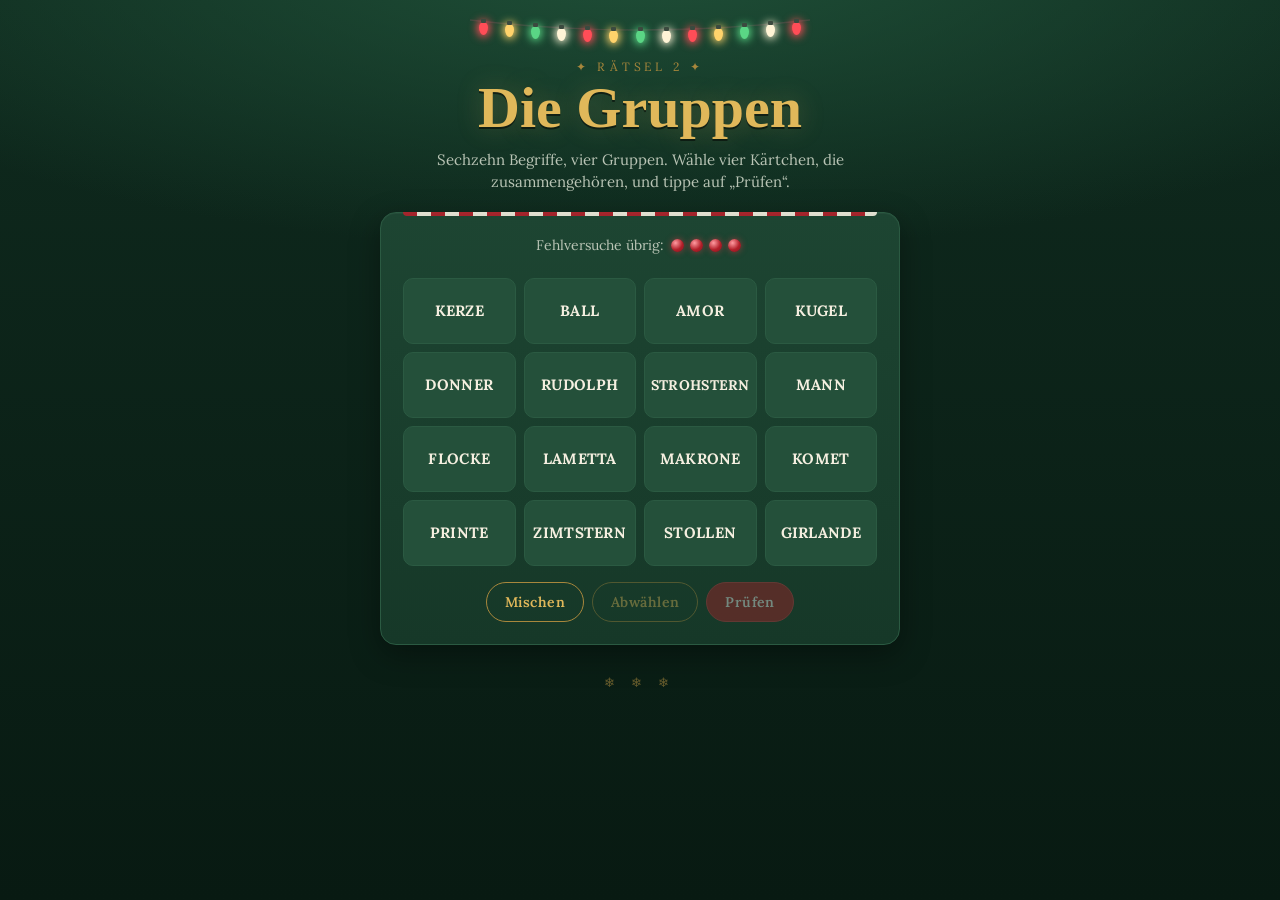
==== lebkuchen.html @ 5f2571cd "initial commit" ====
<!DOCTYPE html>
<html lang="de">
<head>
<meta charset="UTF-8">
<meta name="viewport" content="width=device-width, initial-scale=1.0">
<meta name="robots" content="noindex, nofollow">
<link rel="icon" href="data:image/svg+xml,<svg xmlns='http://www.w3.org/2000/svg' viewBox='0 0 100 100'><text y='.9em' font-size='90'>🎄</text></svg>">
<title>Rätsel · Die Gruppen</title>
<link rel="preconnect" href="https://fonts.googleapis.com">
<link rel="preconnect" href="https://fonts.gstatic.com" crossorigin>
<link rel="stylesheet" href="https://fonts.googleapis.com/css2?family=Lora:wght@400;600;700&family=Mountains+of+Christmas:wght@700&display=swap">
<link rel="stylesheet" href="css/style.css">
</head>
<body>
<div class="wrap">
  <header>
    <div class="lights"></div>
    <div class="eyebrow" id="eyebrow"></div>
    <h1>Die Gruppen</h1>
    <p class="sub">Sechzehn Begriffe, vier Gruppen. Wähle vier Kärtchen, die zusammengehören, und tippe auf „Prüfen“.</p>
  </header>

  <main id="game">
    <div class="panel">
      <div class="g-status" id="g-status"></div>
      <div class="g-solved-list" id="g-solved"></div>
      <div class="g-grid" id="g-grid"></div>
      <div class="row-btns">
        <button type="button" class="btn" id="g-shuffle">Mischen</button>
        <button type="button" class="btn" id="g-clear">Abwählen</button>
        <button type="button" class="btn primary" id="g-submit">Prüfen</button>
      </div>
    </div>
    <div class="msg" id="msg"></div>
  </main>

  <footer>❄ ❄ ❄</footer>
</div>

<script>
/* ===================================================================
   CONFIG – change the content of this puzzle here
   -------------------------------------------------------------------
   number   : shown at the top as "Rätsel 2"
   id       : unique name of this page (used to remember "solved")
   mistakes : how many wrong guesses are allowed before it resets
   groups   : exactly 4 groups with exactly 4 words each.
              Every word may appear only once. Order doesn't matter
              (tiles are shuffled). "name" is shown when a group is found.
              Tip: one word that *seems* to fit two groups makes it fun
              (here: KUGEL – Christbaumkugel or Schneekugel?), but make
              sure the full solution is still unique.
              Long words: a | marks where the word may break onto a
              second line on small phones, e.g. "STROH|STERN".
   reward   : shown after solving. HTML is allowed.
   =================================================================== */
const CONFIG = {
  number: 2,
  id: "lebkuchen",
  mistakes: 4,
  groups: [
    { name: "Am Weihnachtsbaum",              words: ["LAMETTA", "GIR|LANDE", "KERZE", "STROH|STERN"] },
    { name: "Schnee…",                        words: ["BALL", "MANN", "FLOCKE", "KUGEL"] },
    { name: "Weihnachtsgebäck",               words: ["ZIMT|STERN", "STOLLEN", "PRINTE", "MA|KRONE"] },
    { name: "Rentiere des Weihnachtsmanns",   words: ["RUDOLPH", "DONNER", "KOMET", "AMOR"] },
  ],
  reward: "Dein nächster Hinweis:<br><b>[HIER DEINEN HINWEIS EINTRAGEN]</b>",
};
</script>
<script src="js/common.js"></script>
<script src="js/groups.js"></script>
</body>
</html>
---- css/style.css ----
/* ==========================================================
   Weihnachtsrätsel – shared Christmas theme for all pages
   ========================================================== */
:root{
  --bg1:#0f2a1e;
  --bg2:#081a12;
  --panel:#163828;
  --panel-2:#1d4532;
  --line:#2b5a42;
  --red:#b3202a;
  --red-2:#d33a44;
  --red-dark:#7d1520;
  --gold:#e0b85a;
  --gold-dim:#a8873c;
  --ink:#f5efe0;
  --ink-dim:#b9c4b5;
  --correct:#3f8f4f;
  --present:#d9a63e;
  --absent:#24372d;
  --head:"Mountains of Christmas", Georgia, "Times New Roman", serif;
  --body:"Lora", "Iowan Old Style", "Palatino Linotype", Palatino, Georgia, serif;
  color-scheme:dark;
}
*{box-sizing:border-box;margin:0;padding:0}
[hidden]{display:none!important}
html{-webkit-text-size-adjust:100%;background:var(--bg2)}
body{
  min-height:100vh;
  background:
    radial-gradient(ellipse 120% 55% at 50% -5%, #1f5038 0%, rgba(31,80,56,0) 60%),
    linear-gradient(180deg, var(--bg1) 0%, var(--bg2) 100%);
  background-color:var(--bg2);
  background-attachment:fixed;
  color:var(--ink);
  font-family:var(--body);
  font-size:16px;
  line-height:1.5;
  padding:18px 16px 64px;
  overflow-x:hidden;
}
.wrap{position:relative;z-index:1;max-width:520px;margin:0 auto}

/* ---------- snow ---------- */
.snow{position:fixed;inset:0;pointer-events:none;overflow:hidden;z-index:0}
.snow span{
  position:absolute;top:-24px;color:#fff;line-height:1;
  animation:snowfall linear infinite;will-change:transform;
}
@keyframes snowfall{
  from{transform:translate3d(0,-5vh,0) rotate(0deg)}
  to{transform:translate3d(var(--drift,0px),110vh,0) rotate(240deg)}
}

/* ---------- header + fairy lights ---------- */
header{text-align:center;margin-bottom:18px}
.lights{position:relative;height:36px;max-width:340px;margin:0 auto 4px}
.lights svg{position:absolute;left:0;top:0;width:100%;height:20px;overflow:visible}
.lights i{
  position:absolute;width:9px;height:13px;margin-left:-4.5px;
  border-radius:50% 50% 50% 50% / 42% 42% 58% 58%;
  background:var(--c);box-shadow:0 0 9px 2px var(--c);
  animation:twinkle 2.4s ease-in-out infinite;
}
.lights i::before{
  content:"";position:absolute;left:2px;top:-3px;width:5px;height:4px;
  border-radius:1px;background:#3b4a3f;
}
@keyframes twinkle{
  0%,100%{opacity:1}
  50%{opacity:.35;box-shadow:0 0 2px 0 var(--c)}
}
.eyebrow{
  font-size:12px;letter-spacing:.32em;text-transform:uppercase;
  color:var(--gold-dim);margin-bottom:2px;min-height:18px;
}
h1{
  font-family:var(--head);font-weight:700;
  font-size:clamp(40px,11vw,58px);line-height:1.05;
  color:var(--gold);
  text-shadow:0 2px 0 rgba(0,0,0,.5), 0 0 26px rgba(224,184,90,.25);
}
.sub{color:var(--ink-dim);font-size:15px;margin:10px auto 0;max-width:440px}

/* ---------- panel ---------- */
.panel{
  position:relative;
  background:linear-gradient(180deg,var(--panel-2),var(--panel));
  border:1px solid var(--line);border-radius:16px;
  padding:22px;margin-bottom:16px;
  box-shadow:0 10px 30px rgba(0,0,0,.35), inset 0 1px 0 rgba(255,255,255,.04);
}
.panel::before{ /* candy-cane stripe */
  content:"";position:absolute;left:22px;right:22px;top:-1px;height:4px;
  border-radius:0 0 4px 4px;opacity:.9;
  background:repeating-linear-gradient(90deg,var(--red) 0 14px,var(--ink) 14px 28px);
}
.hint{color:var(--ink-dim);font-size:14.5px;text-align:center;margin-bottom:18px}
.row-btns{display:flex;gap:8px;justify-content:center;flex-wrap:wrap;margin-top:16px}
@media (max-width:480px){
  .panel{padding:18px 16px}
  .panel::before{left:16px;right:16px}
}

/* ---------- buttons + inputs ---------- */
.btn{
  appearance:none;-webkit-appearance:none;
  background:transparent;border:1px solid var(--gold-dim);color:var(--gold);
  padding:10px 18px;border-radius:999px;cursor:pointer;
  font-family:var(--body);font-weight:600;font-size:14px;letter-spacing:.03em;
  transition:background .2s,color .2s,transform .1s,opacity .2s;
  touch-action:manipulation;
}
.btn:hover{background:rgba(224,184,90,.12)}
.btn:active{transform:scale(.97)}
.btn.primary{background:var(--red);border-color:var(--red-2);color:#fff}
.btn.primary:hover{background:var(--red-2)}
.btn:disabled{opacity:.4;cursor:default;transform:none}
.btn:disabled:hover{background:transparent}
.btn.primary:disabled:hover{background:var(--red)}
.input{
  flex:1;min-width:0;
  background:#0c1f16;border:1px solid var(--line);color:var(--ink);
  padding:10px 14px;border-radius:999px;
  font-family:var(--body);font-size:16px; /* >=16px: no zoom on iPhone */
}
.input:focus{outline:none;border-color:var(--gold)}
.input::placeholder{color:#6f8578}

/* ---------- messages ---------- */
.msg{
  display:none;margin:0 0 16px;padding:14px 16px;border-radius:12px;
  font-size:15px;text-align:center;
}
.msg.show{display:block;animation:fadeUp .3s ease}
.msg.info{background:rgba(224,184,90,.1);border:1px solid var(--gold-dim);color:#f1dfae}
.msg.lose{background:rgba(179,32,42,.18);border:1px solid var(--red);color:#f3c4c7}
.msg .btn{margin-top:12px}
@keyframes fadeUp{from{opacity:0;transform:translateY(6px)}to{opacity:1;transform:none}}
.shake{animation:shake .4s ease}
@keyframes shake{
  0%,100%{transform:translateX(0)}
  20%{transform:translateX(-6px)}
  40%{transform:translateX(6px)}
  60%{transform:translateX(-4px)}
  80%{transform:translateX(4px)}
}

/* ---------- reward ("gift tag") ---------- */
.reward{
  position:relative;margin:26px 0 18px;padding:30px 20px 22px;
  border-radius:16px;text-align:center;
  background:radial-gradient(ellipse at 50% 0%, #5e1a21 0%, #3a1015 75%);
  border:2px solid var(--gold);
  box-shadow:0 0 0 5px rgba(224,184,90,.14), 0 12px 36px rgba(0,0,0,.45);
}
.reward-ribbon{
  position:absolute;top:-24px;left:50%;transform:translateX(-50%);
  font-size:36px;line-height:1;filter:drop-shadow(0 2px 4px rgba(0,0,0,.5));
}
.reward-head{font-family:var(--head);font-weight:700;font-size:36px;color:var(--gold);line-height:1.1;margin-bottom:10px}
.reward-body{font-size:17px;color:var(--ink)}
.reward-body b,.reward-body strong{color:var(--gold)}
.reward-body img{max-width:100%;border-radius:10px;margin-top:10px}
.reward .btn{margin-top:16px}
.reward.pop{animation:pop .6s cubic-bezier(.2,1.4,.4,1)}
@keyframes pop{from{opacity:0;transform:scale(.85)}to{opacity:1;transform:none}}

/* celebration burst */
.burst{position:fixed;left:50%;top:45%;width:0;height:0;pointer-events:none;z-index:50}
.burst span{
  position:absolute;left:0;top:0;transform:translate(-50%,-50%);
  animation:burst 1.7s cubic-bezier(.15,.7,.3,1) forwards;
}
@keyframes burst{
  from{transform:translate(-50%,-50%) scale(.3);opacity:1}
  to{transform:translate(calc(-50% + var(--dx)), calc(-50% + var(--dy))) scale(1);opacity:0}
}

footer{text-align:center;color:var(--gold-dim);opacity:.6;margin-top:28px;letter-spacing:.5em;font-size:13px}

/* ==========================================================
   1 · Wordle
   ========================================================== */
.legend{display:flex;flex-wrap:wrap;justify-content:center;gap:6px 14px;font-size:13px}
.legend span{display:inline-flex;align-items:center;gap:6px}
.chip{
  display:inline-flex;align-items:center;justify-content:center;
  width:20px;height:20px;border-radius:4px;font-size:11px;font-weight:700;font-style:normal;
}
.chip.correct{background:var(--correct);color:#fff}
.chip.present{background:var(--present);color:#2a1c00}
.chip.absent{background:var(--absent);color:var(--ink-dim);border:1px solid #355c47}
.w-grid{
  --cell:min(56px, calc((min(100vw, 520px) - 84px - (var(--len) - 1) * 6px) / var(--len)));
  display:grid;gap:6px;justify-content:center;margin-bottom:20px;
}
.w-row{display:grid;grid-template-columns:repeat(var(--len),var(--cell));gap:6px}
.w-cell{
  width:var(--cell);height:var(--cell);
  border:2px solid #355c47;border-radius:8px;background:rgba(0,0,0,.18);
  display:flex;align-items:center;justify-content:center;
  font-size:calc(var(--cell) * .5);font-weight:700;color:var(--ink);
  user-select:none;
}
.w-cell.filled{border-color:var(--ink-dim);animation:popIn .12s ease}
.w-cell.flip{animation:flip .45s ease}
.w-cell.correct{background:var(--correct);border-color:var(--correct);color:#fff}
.w-cell.present{background:var(--present);border-color:var(--present);color:#2a1c00}
.w-cell.absent{background:var(--absent);border-color:var(--absent);color:var(--ink-dim)}
@keyframes flip{0%{transform:rotateX(0)}50%{transform:rotateX(90deg)}100%{transform:rotateX(0)}}
@keyframes popIn{50%{transform:scale(1.08)}}
.keyboard{user-select:none;-webkit-user-select:none}
.kb-row{display:flex;justify-content:center;gap:5px;margin-bottom:6px}
.key{
  flex:1 1 0;min-width:0;max-width:42px;height:50px;
  border:none;border-radius:7px;padding:0;
  background:#3a5f4b;color:var(--ink);
  font-family:var(--body);font-weight:700;font-size:15px;
  cursor:pointer;touch-action:manipulation;transition:background .25s,color .25s;
}
.key.wide{flex:1.6 1 0;max-width:72px;font-size:12px}
.key:active{filter:brightness(1.25)}
.key.correct{background:var(--correct);color:#fff}
.key.present{background:var(--present);color:#2a1c00}
.key.absent{background:#17261e;color:#5f7568}
.key.partial{
  background:linear-gradient(135deg,var(--correct) 50%,var(--present) 50%);
  color:#fff;text-shadow:0 1px 2px rgba(0,0,0,.55);
}
@media (max-width:400px){
  .kb-row{gap:3px}
  .key{height:46px;font-size:14px;border-radius:5px}
  .key.wide{font-size:11px}
}

/* ==========================================================
   2 · Gruppen
   ========================================================== */
.g-status{text-align:center;color:var(--ink-dim);font-size:14px;margin-bottom:14px}
.g-dot{
  display:inline-block;width:13px;height:13px;border-radius:50%;margin:0 3px;vertical-align:-2px;
  background:radial-gradient(circle at 35% 30%,#ff9aa0,var(--red) 55%,var(--red-dark));
  box-shadow:0 0 6px rgba(211,58,68,.6);transition:.3s;
}
.g-dot.gone{background:#2a3d33;box-shadow:none}
.g-solved-list{display:grid;gap:8px;margin-bottom:8px}
.g-solved{border-radius:10px;padding:10px 12px;text-align:center;animation:pop .45s cubic-bezier(.2,1.4,.4,1)}
.g-solved strong{display:block;font-size:13px;letter-spacing:.12em;text-transform:uppercase}
.g-solved span{font-size:13px}
.g-solved.c0{background:var(--gold);color:#2a1c00}
.g-solved.c1{background:var(--correct);color:#fff}
.g-solved.c2{background:var(--red);color:#fff}
.g-solved.c3{background:#e9e3d3;color:#173527}
.g-grid{display:grid;grid-template-columns:repeat(4,minmax(0,1fr));gap:8px}
.g-tile{
  appearance:none;-webkit-appearance:none;
  width:100%;min-width:0;min-height:66px;padding:6px 5px;border-radius:10px;
  border:1px solid var(--line);background:#24503a;color:var(--ink);
  font-family:var(--body);font-weight:700;font-size:15px;letter-spacing:.02em;
  text-transform:uppercase;white-space:nowrap;overflow:hidden;
  cursor:pointer;touch-action:manipulation;transition:background .15s,color .15s,transform .1s;
}
.g-tile:hover{border-color:var(--gold-dim)}
.g-tile:active{transform:scale(.96)}
.g-tile.sel{background:var(--ink);color:#173527;border-color:var(--ink)}
.g-tile.wrap{white-space:normal;hyphens:auto;-webkit-hyphens:auto;line-height:1.15}
@media (max-width:400px){.g-grid{gap:6px}.g-tile{min-height:60px}}

/* ==========================================================
   3 · Kreuzworträtsel
   ========================================================== */
.cw-current{
  min-height:44px;margin-bottom:14px;padding:10px 14px;border-radius:10px;
  background:rgba(0,0,0,.2);border:1px solid var(--line);
  font-size:14.5px;color:var(--ink);text-align:center;
}
.cw-current b{color:var(--gold);margin-right:6px}
.cw-current .muted{color:var(--ink-dim)}
.cw-wrap{overflow-x:auto;margin-bottom:20px}
.cw-grid{
  --cell:min(40px, calc((min(100vw, 520px) - 68px - (var(--cols) - 1) * 2px) / var(--cols)));
  display:grid;grid-template-columns:repeat(var(--cols),var(--cell));gap:2px;justify-content:center;
}
.cw-cell{width:var(--cell);height:var(--cell);position:relative;background:#f5efe0;border-radius:3px}
.cw-cell.block{background:transparent}
.cw-cell input{
  display:block;width:100%;height:100%;padding:0;border:none;border-radius:3px;outline:none;
  background:transparent;text-align:center;text-transform:uppercase;
  font-family:var(--body);font-weight:700;font-size:max(16px, calc(var(--cell) * .55));
  color:#173527;caret-color:transparent;
}
.cw-cell.hl{background:#f3dc9e}
.cw-cell.wrong{background:#f2b9bc}
.cw-cell.wrong input{color:var(--red-dark)}
.cw-cell.correct input{color:#2e7d43}
.cw-cell.cur{background:var(--gold);box-shadow:inset 0 0 0 2px var(--red)}
.cw-num{
  position:absolute;top:1px;left:2px;line-height:1;pointer-events:none;
  font-size:max(8px, calc(var(--cell) * .26));font-weight:600;color:#5b6b5f;
}
.cw-clues{display:grid;grid-template-columns:1fr 1fr;gap:18px}
.cw-clues h3{
  font-size:12px;letter-spacing:.2em;text-transform:uppercase;
  color:var(--gold-dim);font-weight:600;margin-bottom:6px;
}
.cw-clues ol{list-style:none}
.cw-clues li{
  display:flex;gap:8px;font-size:14px;color:var(--ink-dim);
  padding:5px 8px;margin:0 -8px;border-radius:6px;cursor:pointer;
}
.cw-clues li b{color:var(--gold);min-width:16px}
.cw-clues li.active{background:rgba(224,184,90,.14);color:var(--ink)}
@media (max-width:440px){.cw-clues{grid-template-columns:1fr;gap:12px}}

/* ==========================================================
   4 · Adventskranz (Emoji-Rätsel)
   ========================================================== */
.wreath{position:relative;width:100%;max-width:340px;aspect-ratio:32/15;margin:6px auto 18px}
.wr-layer{position:absolute;inset:0;width:100%;height:100%;overflow:visible;pointer-events:none}
.candle{
  position:absolute;border-radius:3px 3px 2px 2px;
  background:linear-gradient(90deg,#7d1520 0%,#c9303a 40%,#e65c64 52%,#a51d27 100%);
  box-shadow:inset 0 -8px 10px rgba(0,0,0,.25);
}
.candle::before{ /* wick */
  content:"";position:absolute;left:50%;top:-6px;width:2px;height:7px;margin-left:-1px;
  background:#2b2018;border-radius:1px;
}
.flame{
  position:absolute;left:50%;bottom:100%;width:14px;height:24px;margin:0 0 4px -7px;
  transform:scale(0);transform-origin:50% 100%;opacity:0;
  transition:transform .55s cubic-bezier(.2,1.6,.4,1),opacity .3s;
}
.flame i{
  display:block;width:100%;height:100%;transform-origin:50% 100%;
  border-radius:50% 50% 50% 50% / 60% 60% 40% 40%;
  background:radial-gradient(ellipse at 50% 72%,#fffbe6 0 18%,#ffd25a 40%,#ff9a1f 68%,rgba(255,120,0,0) 72%);
  animation:flicker 1.4s ease-in-out infinite alternate;
}
.glow{
  position:absolute;left:50%;bottom:100%;width:110px;height:110px;margin:0 0 -45px -55px;
  border-radius:50%;pointer-events:none;mix-blend-mode:screen;
  background:radial-gradient(circle,rgba(255,200,100,.45),rgba(255,200,100,0) 65%);
  opacity:0;transition:opacity .8s;
}
.candle.lit .flame{transform:scale(1);opacity:1}
.candle.lit .glow{opacity:1}
@keyframes flicker{
  0%{transform:scale(1) rotate(-2deg)}
  50%{transform:scale(1.06,.94) rotate(2deg)}
  100%{transform:scale(.95,1.06) rotate(-1deg)}
}
.riddles{display:grid;grid-template-columns:minmax(0,1fr);gap:12px}
.riddle{
  background:rgba(0,0,0,.18);border:1px solid var(--line);border-radius:14px;padding:14px;
  transition:border-color .3s,background .3s;
}
.riddle-top{display:flex;align-items:center;gap:12px;margin-bottom:12px}
.riddle-no{
  flex:none;width:28px;height:28px;border-radius:50%;
  display:flex;align-items:center;justify-content:center;
  background:var(--red);color:#fff;font-weight:700;font-size:14px;
}
.riddle-emoji{flex:1;min-width:0;text-align:center;font-size:clamp(24px,7.2vw,36px);line-height:1.25;letter-spacing:.03em;padding-right:40px}
.riddle-form .btn{flex:none}
.riddle-form{display:flex;gap:8px}
.riddle-msg{font-size:13.5px;color:#f1dfae;margin-top:8px;min-height:1px}
.riddle-msg:empty{display:none}
.riddle-tip{margin-top:10px;font-size:13.5px;color:var(--ink-dim)}
.riddle-tip summary{cursor:pointer;color:var(--gold-dim);list-style:none;display:inline-block}
.riddle-tip summary::-webkit-details-marker{display:none}
.riddle-tip summary::before{content:"💡 "}
.riddle-tip p{margin-top:4px}
.riddle.done{border-color:var(--correct);background:rgba(63,143,79,.16)}
.riddle.done .riddle-no{background:var(--correct)}
.riddle.done .input{border-color:var(--correct);color:#d7f0dc}
.riddle.done .riddle-msg{color:#bfe3c6}
.riddle.done .riddle-tip{display:none}

/* ==========================================================
   5 · Schiebepuzzle
   ========================================================== */
.sl-board{
  position:relative;width:100%;max-width:420px;aspect-ratio:1;margin:0 auto;
  border-radius:14px;overflow:hidden;background:#0b1d14;
  border:2px solid var(--gold-dim);box-shadow:0 8px 24px rgba(0,0,0,.4);
  user-select:none;-webkit-user-select:none;touch-action:manipulation;
}
.sl-tile{
  position:absolute;width:calc(100% / var(--n));height:calc(100% / var(--n));padding:2px;
  cursor:pointer;transition:left .16s ease,top .16s ease,padding .5s ease;
}
.sl-tile > div{
  width:100%;height:100%;border-radius:6px;
  background-image:var(--img);background-repeat:no-repeat;
  background-size:calc(var(--n) * 100%) calc(var(--n) * 100%);
  box-shadow:inset 0 0 0 1px rgba(255,255,255,.14);
  transition:border-radius .5s ease;
}
.sl-tile.last{opacity:0;pointer-events:none;transition:opacity .7s ease .2s}
.sl-board.numbers .sl-tile:not(.last)::after{
  content:attr(data-n);position:absolute;top:7px;left:7px;
  min-width:24px;height:24px;padding:0 5px;border-radius:999px;
  background:rgba(0,0,0,.6);color:#fff;font-weight:700;font-size:13px;
  line-height:24px;text-align:center;
}
.sl-board.done .sl-tile{padding:0;cursor:default}
.sl-board.done .sl-tile > div{border-radius:0;box-shadow:none}
.sl-board.done .sl-tile.last{opacity:1}
.sl-board.done .sl-tile::after{display:none}
.sl-board::after{ /* "Vorlage" overlay */
  content:"";position:absolute;inset:0;z-index:5;
  background:var(--img) center / cover no-repeat;
  opacity:0;pointer-events:none;transition:opacity .25s;
}
.sl-board.peek::after{opacity:1}
.sl-bar{
  display:flex;align-items:center;justify-content:space-between;gap:12px;
  max-width:420px;margin:14px auto 0;
}
.sl-count{font-size:14px;color:var(--ink-dim)}
.sl-count b{color:var(--gold);font-size:18px}
.sl-preview{
  flex:none;width:58px;height:58px;border-radius:8px;cursor:pointer;padding:0;
  border:1px solid var(--gold-dim);background:#0b1d14 center / cover no-repeat;
  position:relative;
}
.sl-preview span{
  position:absolute;left:50%;bottom:-18px;transform:translateX(-50%);
  font-size:11px;color:var(--ink-dim);white-space:nowrap;font-family:var(--body);
}

/* ---------- landing page ---------- */
.landing{text-align:center;margin-top:12vh}
.landing .big{font-size:64px;line-height:1;margin:18px 0}

@media (prefers-reduced-motion: reduce){
  *,*::before,*::after{animation-duration:.001ms!important;animation-iteration-count:1!important;transition-duration:.001ms!important}
}
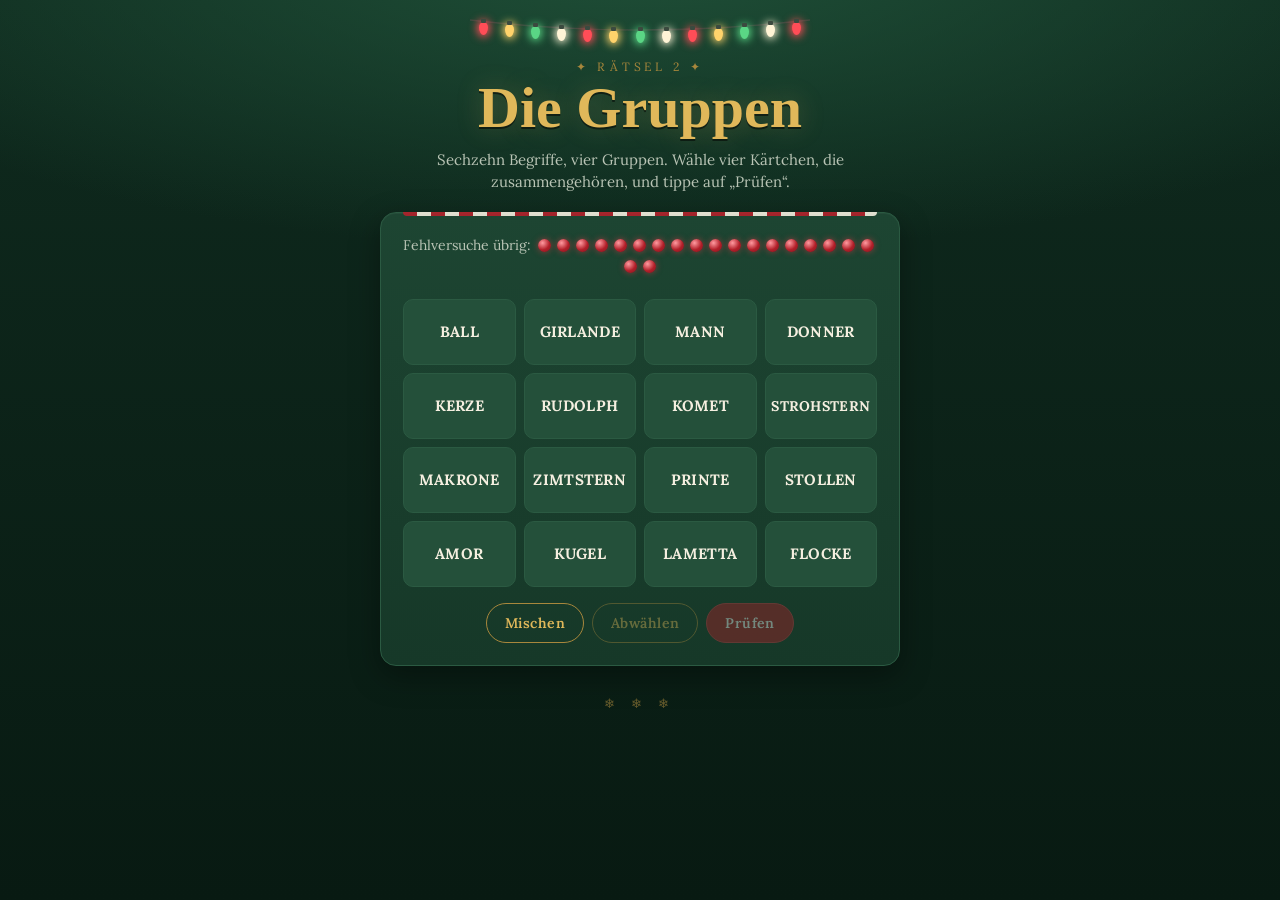
==== commit 003548d1: "finished 4 word connect" ====
--- a/lebkuchen.html
+++ b/lebkuchen.html
@@ -57,14 +57,14 @@
 const CONFIG = {
   number: 2,
   id: "lebkuchen",
-  mistakes: 4,
+  mistakes: 20,
   groups: [
     { name: "Am Weihnachtsbaum",              words: ["LAMETTA", "GIR|LANDE", "KERZE", "STROH|STERN"] },
     { name: "Schnee…",                        words: ["BALL", "MANN", "FLOCKE", "KUGEL"] },
     { name: "Weihnachtsgebäck",               words: ["ZIMT|STERN", "STOLLEN", "PRINTE", "MA|KRONE"] },
     { name: "Rentiere des Weihnachtsmanns",   words: ["RUDOLPH", "DONNER", "KOMET", "AMOR"] },
   ],
-  reward: "Dein nächster Hinweis:<br><b>[HIER DEINEN HINWEIS EINTRAGEN]</b>",
+  reward: 'Und die wird jetzt vergoldet, Maestro:<br><a href="https://open.spotify.com/intl-de/track/2bWizjWMdoTFUmMdaZsZsi?si=8196881f27e64571" target="_blank" rel="noopener">🎵 Hör mal rein</a>',
 };
 </script>
 <script src="js/common.js"></script>
--- a/css/style.css
+++ b/css/style.css
@@ -160,6 +160,8 @@
 .reward-head{font-family:var(--head);font-weight:700;font-size:36px;color:var(--gold);line-height:1.1;margin-bottom:10px}
 .reward-body{font-size:17px;color:var(--ink)}
 .reward-body b,.reward-body strong{color:var(--gold)}
+.reward-body a{color:var(--gold);font-weight:600;text-decoration:underline;text-underline-offset:3px}
+.reward-body a:hover{color:var(--ink)}
 .reward-body img{max-width:100%;border-radius:10px;margin-top:10px}
 .reward .btn{margin-top:16px}
 .reward.pop{animation:pop .6s cubic-bezier(.2,1.4,.4,1)}
